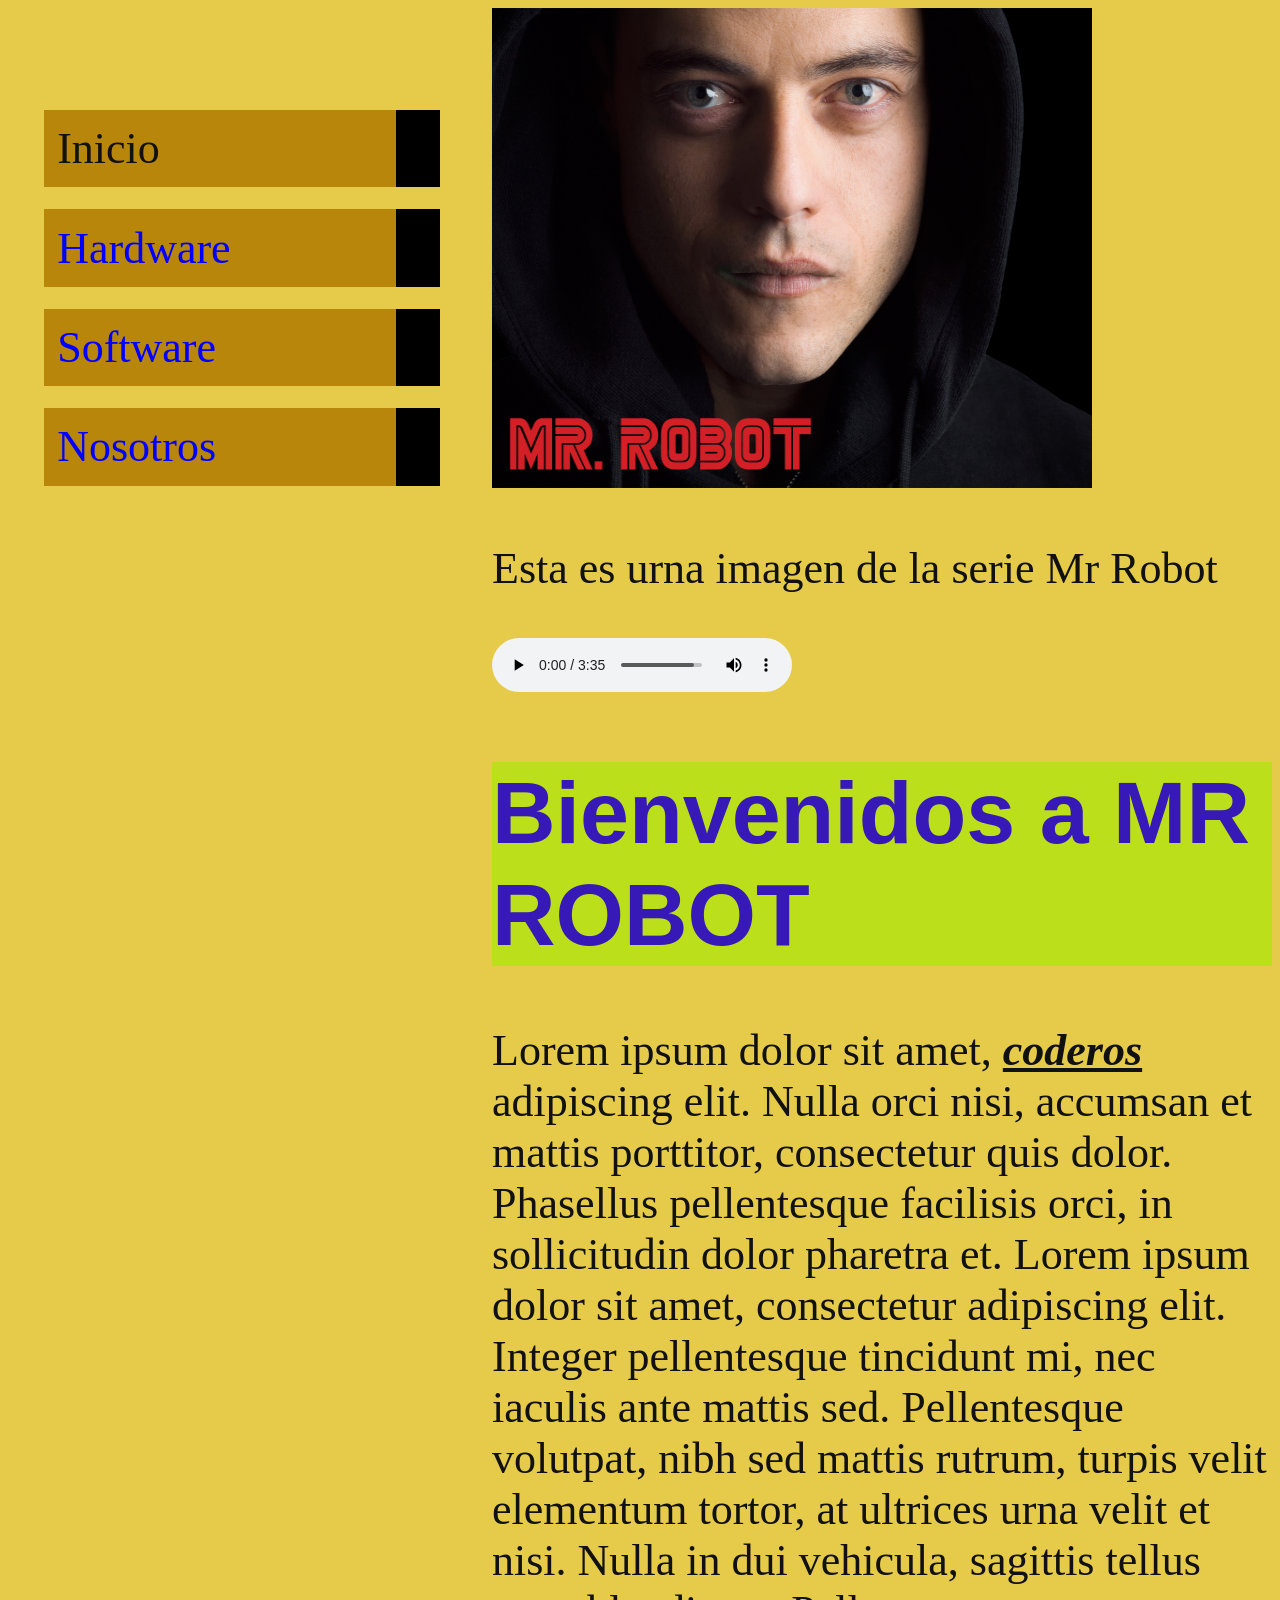
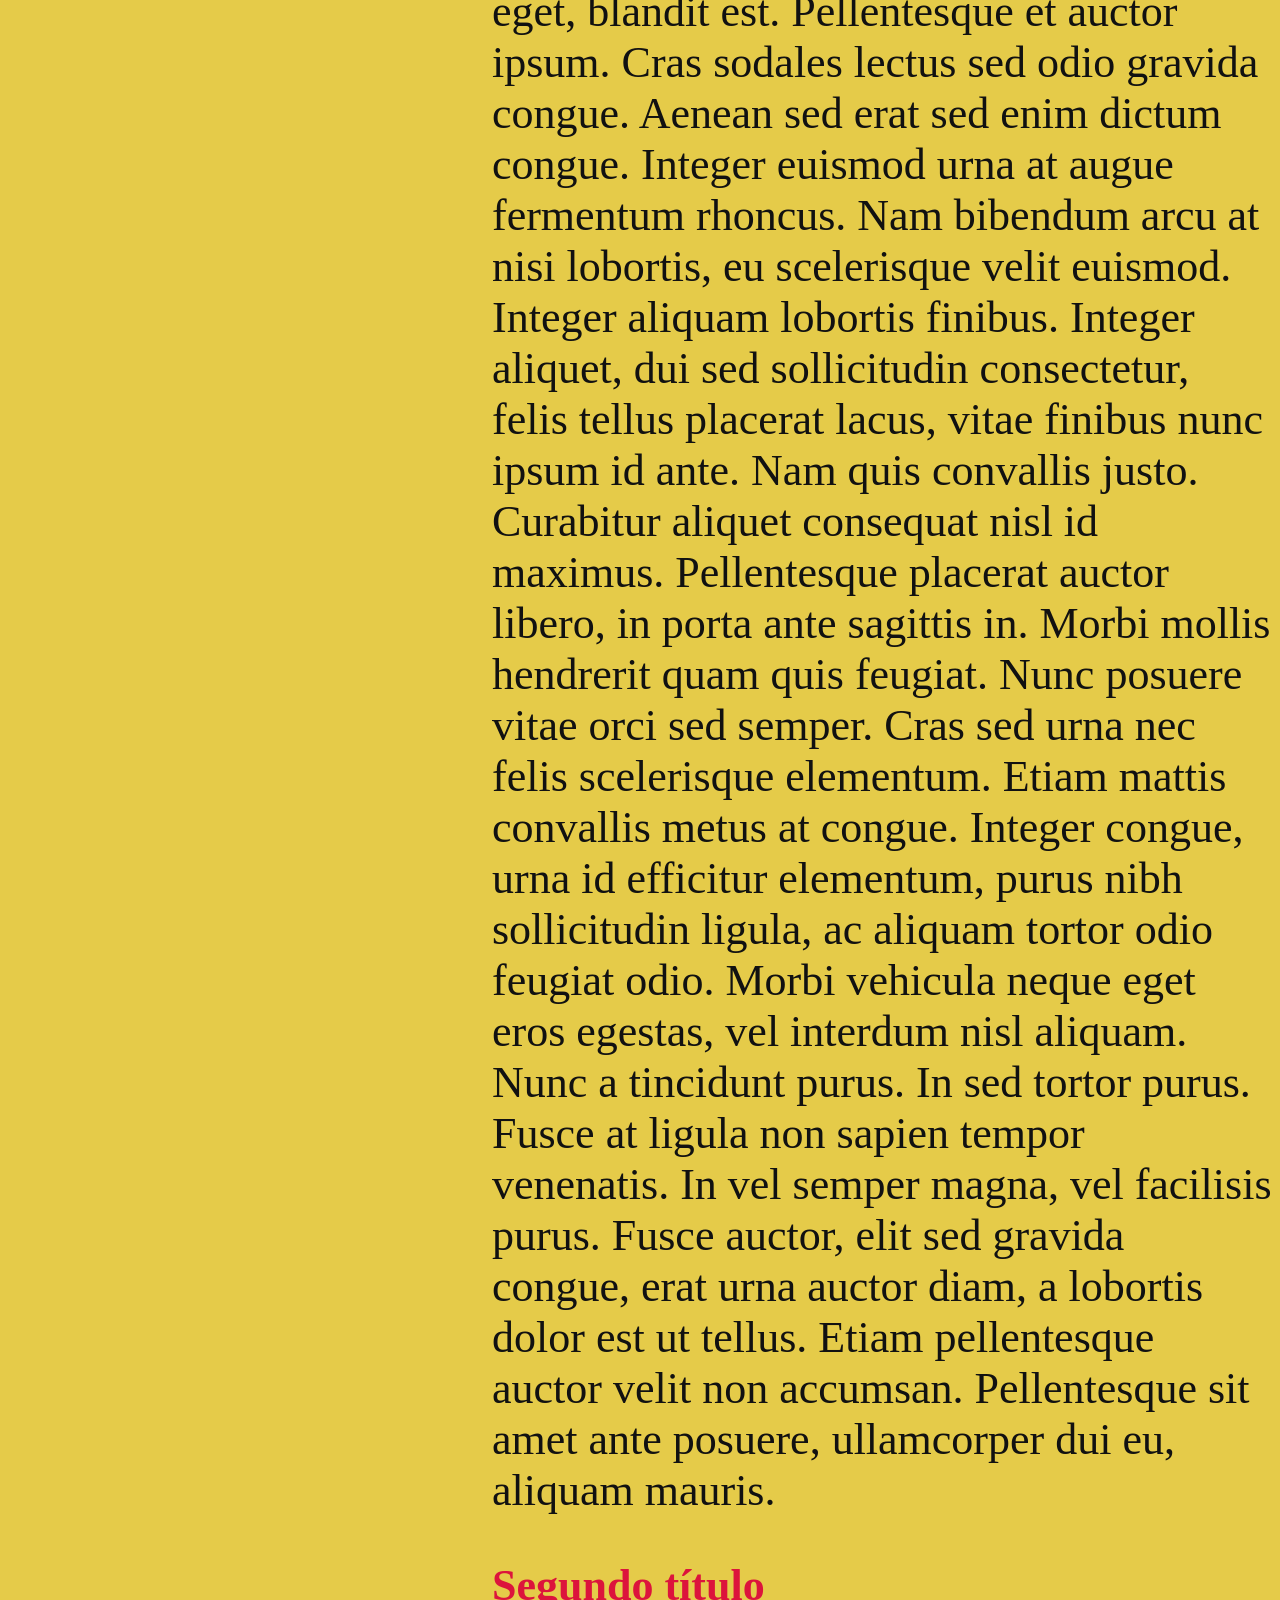
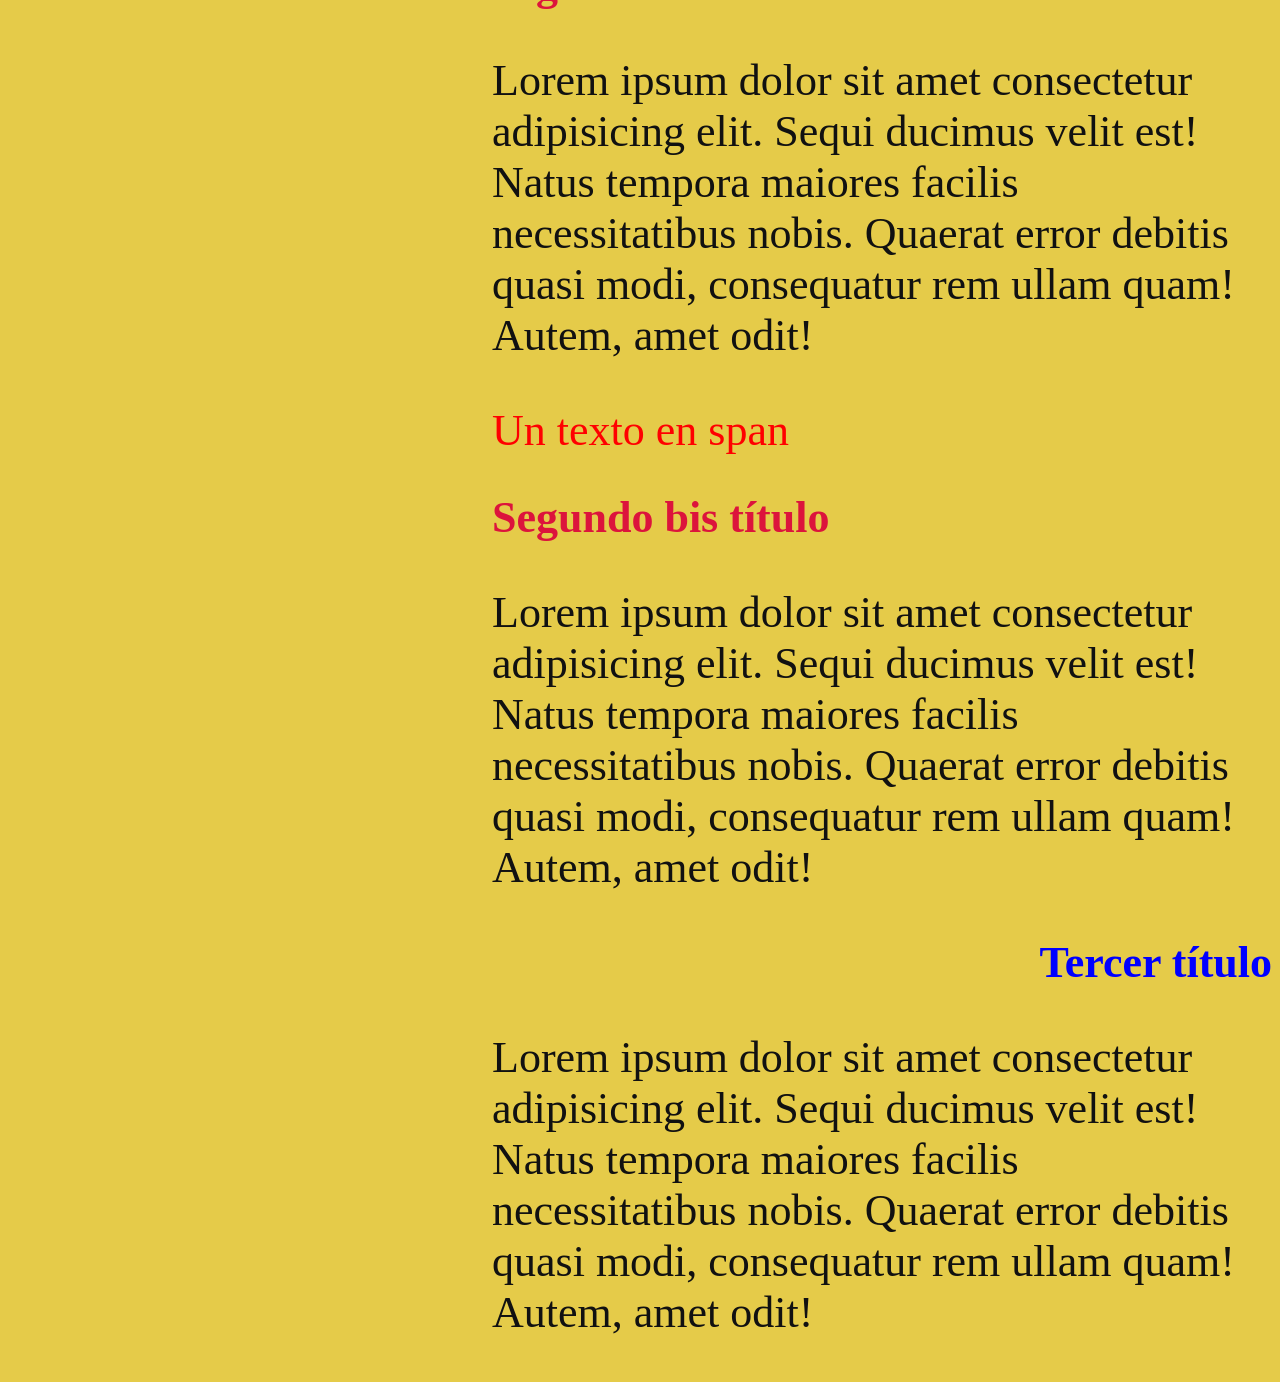
==== index.html @ ac7b76be "1er commit" ====
<!DOCTYPE html>
<html lang="es">
<head>
    <meta charset="UTF-8">
    <meta http-equiv="X-UA-Compatible" content="IE=edge">
    <meta name="viewport" content="width=device-width, initial-scale=1.0">
    <link rel="stylesheet" href="css/style.css">
    <title>Mr Robot</title>
</head>
<body>
     <!--Primer Commit-->
    <header>
        <nav>
            <ul class="navbar">
                <li> Inicio</li>
                <li><a href="pages/hardware.html" target="_blank">Hardware</a> </li>
                <li><a href="pages/software.html" target="_blank">Software</a>  </li>
                <li><a href="pages/nosotros.html" target="_blank">Nosotros</a> </li>
            </ul>
        </nav>
    </header>
    <!--Segundo Commit-->
    <div>
        <img src="img/img1.jpg" alt="Mr Robot" width="600" height="480">
        <p>Esta es urna imagen de la serie Mr Robot</p>
    </div>
    <div>
        <audio src="audios/Morrissey  Everyday Is Like Sunday.mp3.webm" preload="auto" controls></audio>
    </div>
    <div>
         <!--Tercer Commit-->
         <h1>Bienvenidos a MR ROBOT</h1>
    <p>Lorem ipsum dolor sit amet, <b><i><u>coderos</u> </i> </b> adipiscing elit. Nulla orci nisi, accumsan et mattis porttitor, consectetur quis dolor. Phasellus pellentesque facilisis orci, in sollicitudin dolor pharetra et. Lorem ipsum dolor sit amet, consectetur adipiscing elit. Integer pellentesque tincidunt mi, nec iaculis ante mattis sed. Pellentesque volutpat, nibh sed mattis rutrum, turpis velit elementum tortor, at ultrices urna velit et nisi. Nulla in dui vehicula, sagittis tellus eget, blandit est. Pellentesque et auctor ipsum. Cras sodales lectus sed odio gravida congue. Aenean sed erat sed enim dictum congue. Integer euismod urna at augue fermentum rhoncus. Nam bibendum arcu at nisi lobortis, eu scelerisque velit euismod. Integer aliquam lobortis finibus. Integer aliquet, dui sed sollicitudin consectetur, felis tellus placerat lacus, vitae finibus nunc ipsum id ante. Nam quis convallis justo. Curabitur aliquet consequat nisl id maximus.
        Pellentesque placerat auctor libero, in porta ante sagittis in. Morbi mollis hendrerit quam quis feugiat. Nunc posuere vitae orci sed semper. Cras sed urna nec felis scelerisque elementum. Etiam mattis convallis metus at congue. Integer congue, urna id efficitur elementum, purus nibh sollicitudin ligula, ac aliquam tortor odio feugiat odio. Morbi vehicula neque eget eros egestas, vel interdum nisl aliquam. Nunc a tincidunt purus. In sed tortor purus. Fusce at ligula non sapien tempor venenatis. In vel semper magna, vel facilisis purus. Fusce auctor, elit sed gravida congue, erat urna auctor diam, a lobortis dolor est ut tellus. Etiam pellentesque auctor velit non accumsan. Pellentesque sit amet ante posuere, ullamcorper dui eu, aliquam mauris.</p>
    </div>

    <h2>Segundo título</h2>
    <p>Lorem ipsum dolor sit amet consectetur adipisicing elit. Sequi ducimus velit est! Natus tempora maiores facilis necessitatibus nobis. Quaerat error debitis quasi modi, consequatur rem ullam quam! Autem, amet odit! </p>
    <span style="color:red">Un texto en span </span>

    <h2>Segundo bis título</h2>
    <p>Lorem ipsum dolor sit amet consectetur adipisicing elit. Sequi ducimus velit est! Natus tempora maiores facilis necessitatibus nobis. Quaerat error debitis quasi modi, consequatur rem ullam quam! Autem, amet odit! </p>
    <h2 id="especial">Tercer título</h2>
    <p>Lorem ipsum dolor sit amet consectetur adipisicing elit. Sequi ducimus velit est! Natus tempora maiores facilis necessitatibus nobis. Quaerat error debitis quasi modi, consequatur rem ullam quam! Autem, amet odit! </p>

   
</body>
</html>
---- css/style.css ----
:root {
    font-size: 44px; /*tamaño base*/
}
body {
    background-color: rgb(229, 203, 73); /*Commit 1 en CSS*/
    color: #111;
    padding-left: 11em;
}
h1 {
    color: rgb(54, 25, 183);
    background-color: rgb(187, 223, 26);
    font-family: Verdana, Geneva, Tahoma, sans-serif;
    font-size: 2rem;
}

h2 {
    color: crimson;
    font-size: 1rem;
}
#especial {
    color: blue;
    text-align: right;
}
ul.navbar {
    list-style: none;
    position: absolute;
    padding: 0;
    margin: 0;
    top: 2em;
    left: 1em;
    width: 9em;
}
ul.navbar li {
    background-color: darkgoldenrod;  
    margin: .5em 0;
    padding: .3em;
    border-right: 1em solid #000;
}
ul.navbar a {
    text-decoration: none;
}    
a:link {
    color: blue;
}
a:visited {
    color: rgb(245, 17, 17);
}
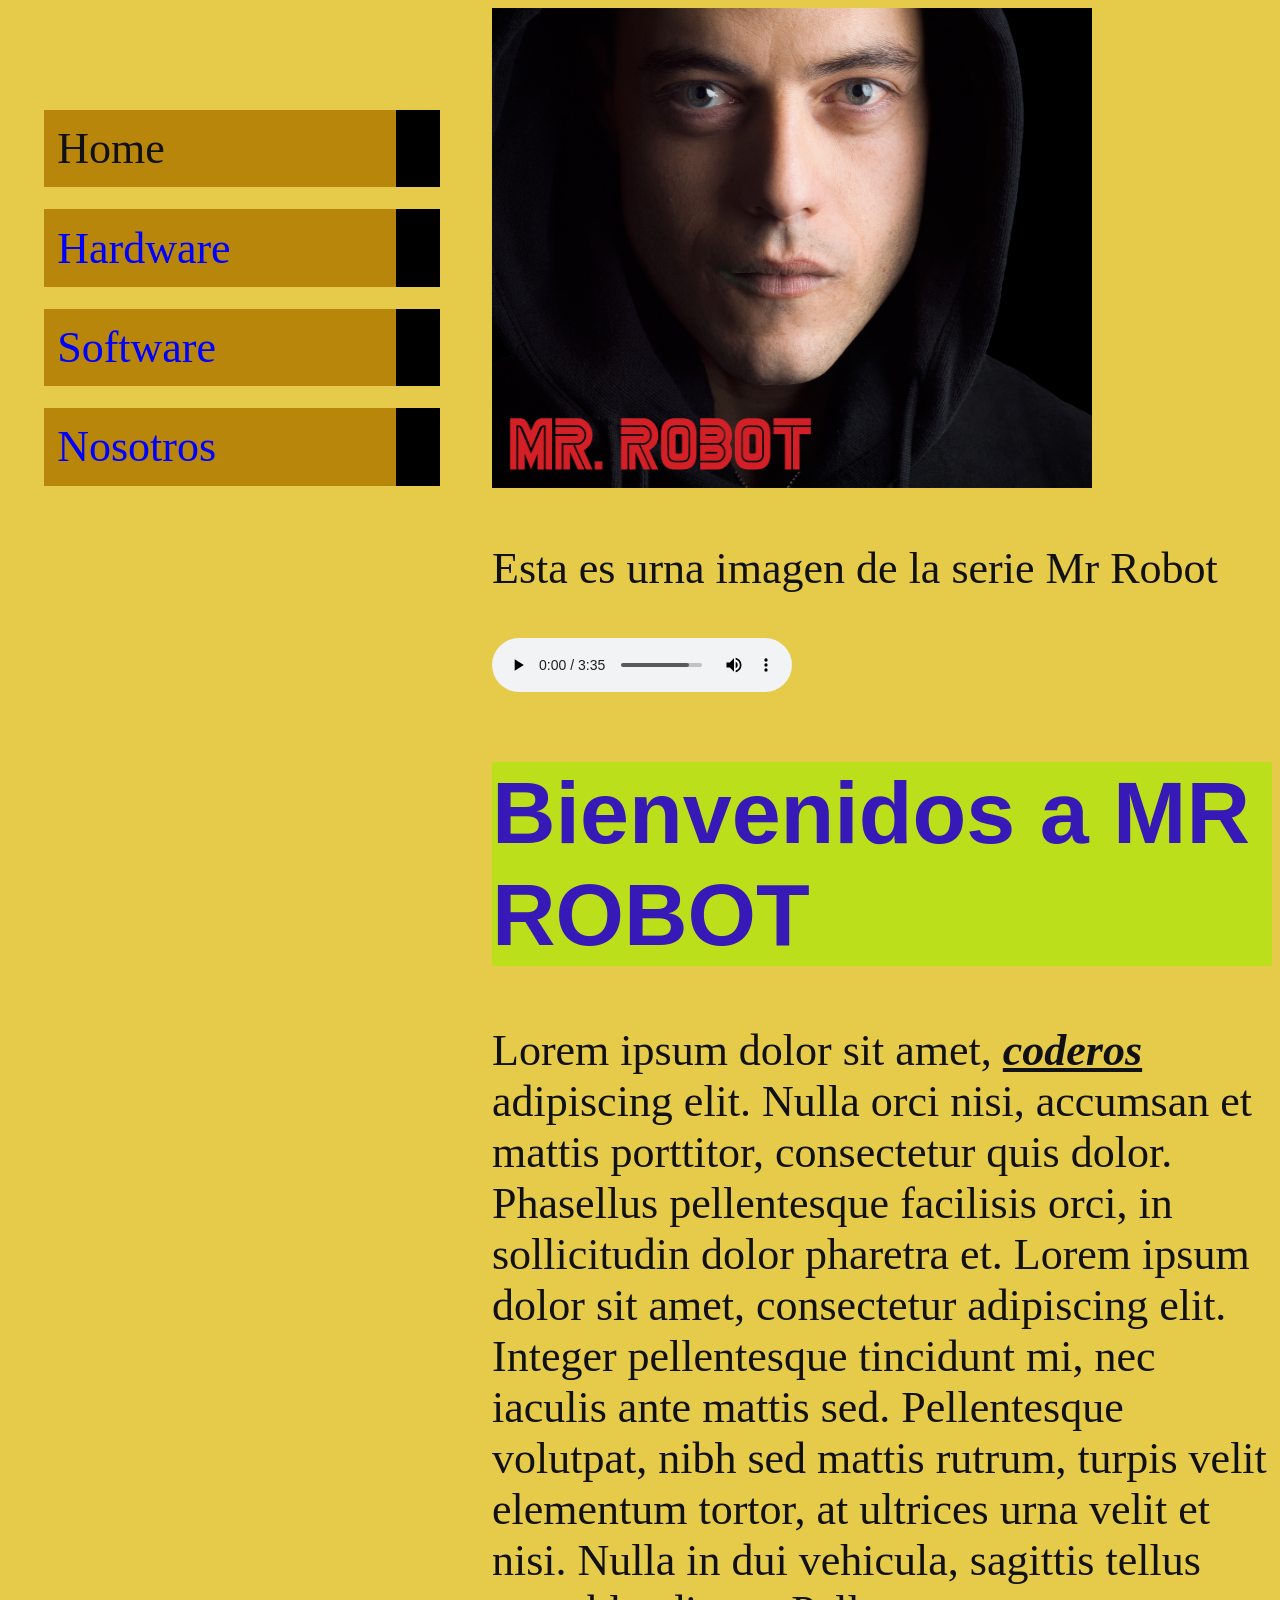
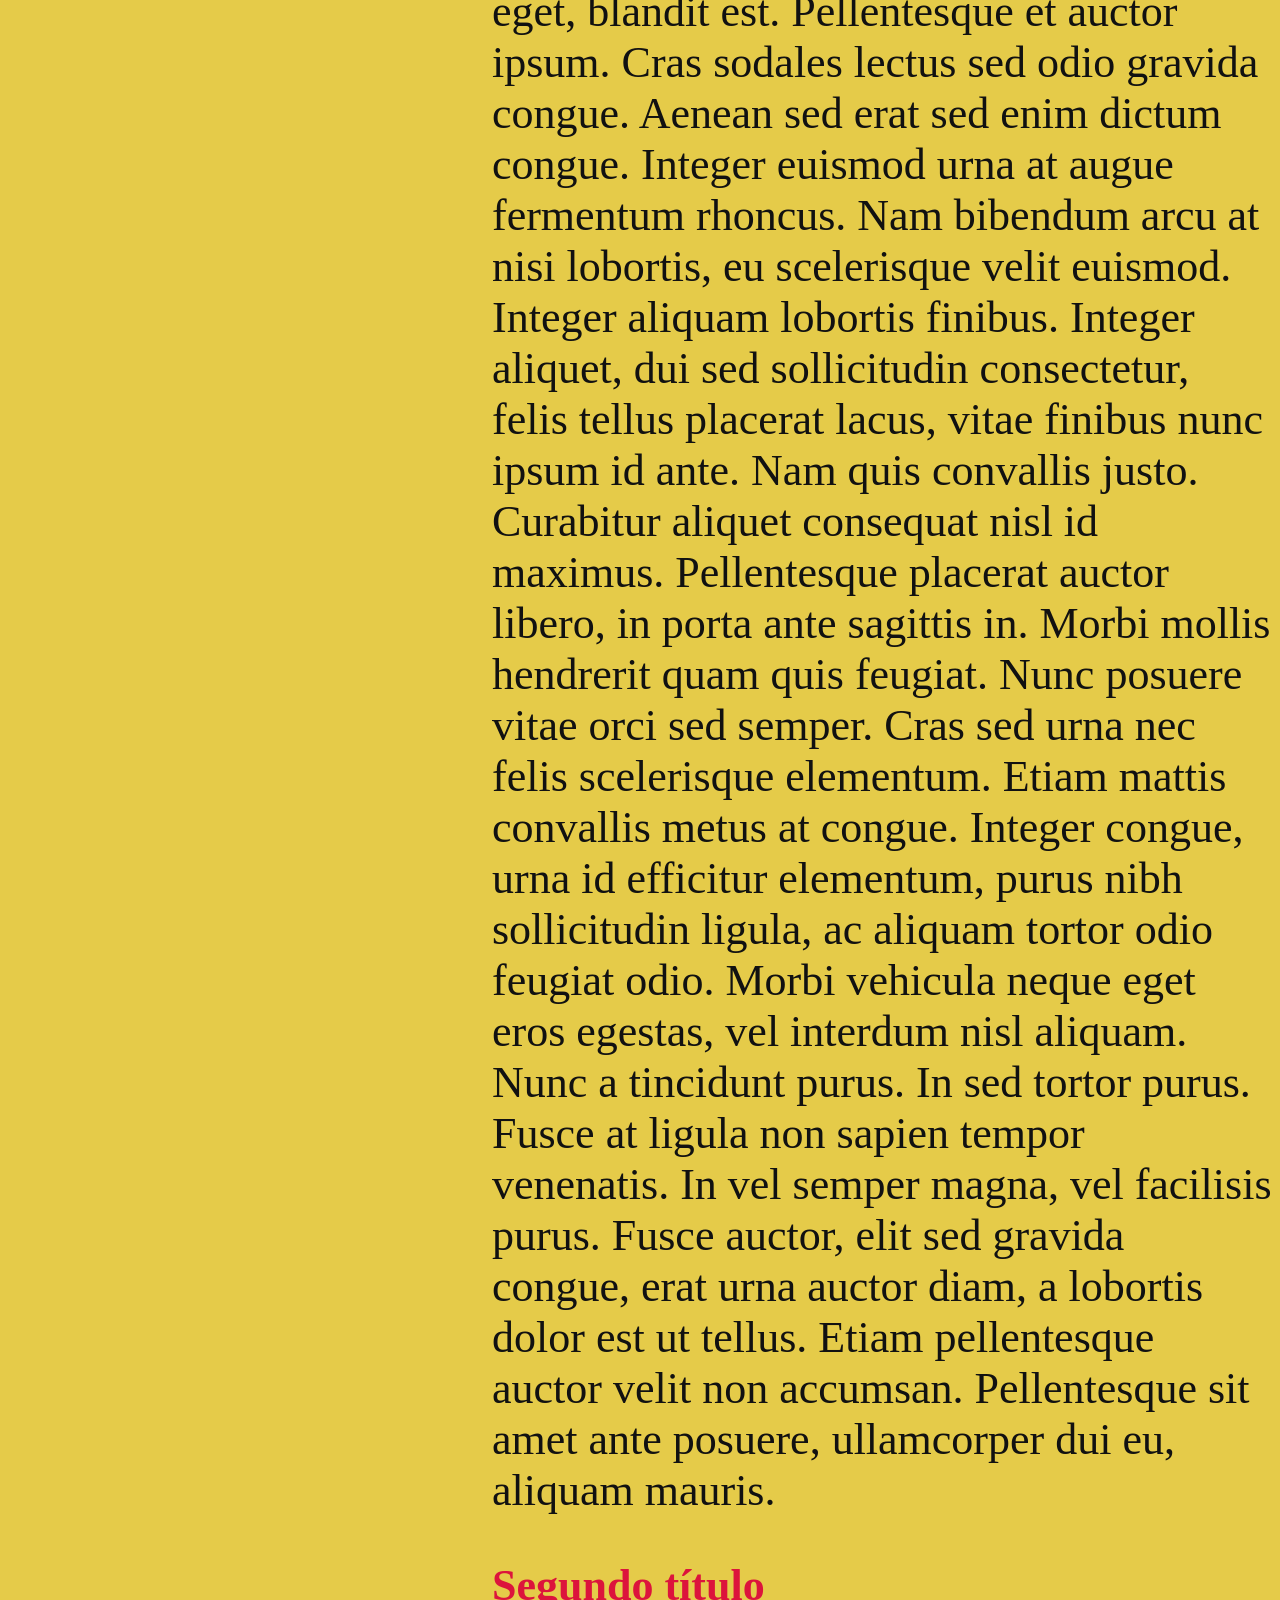
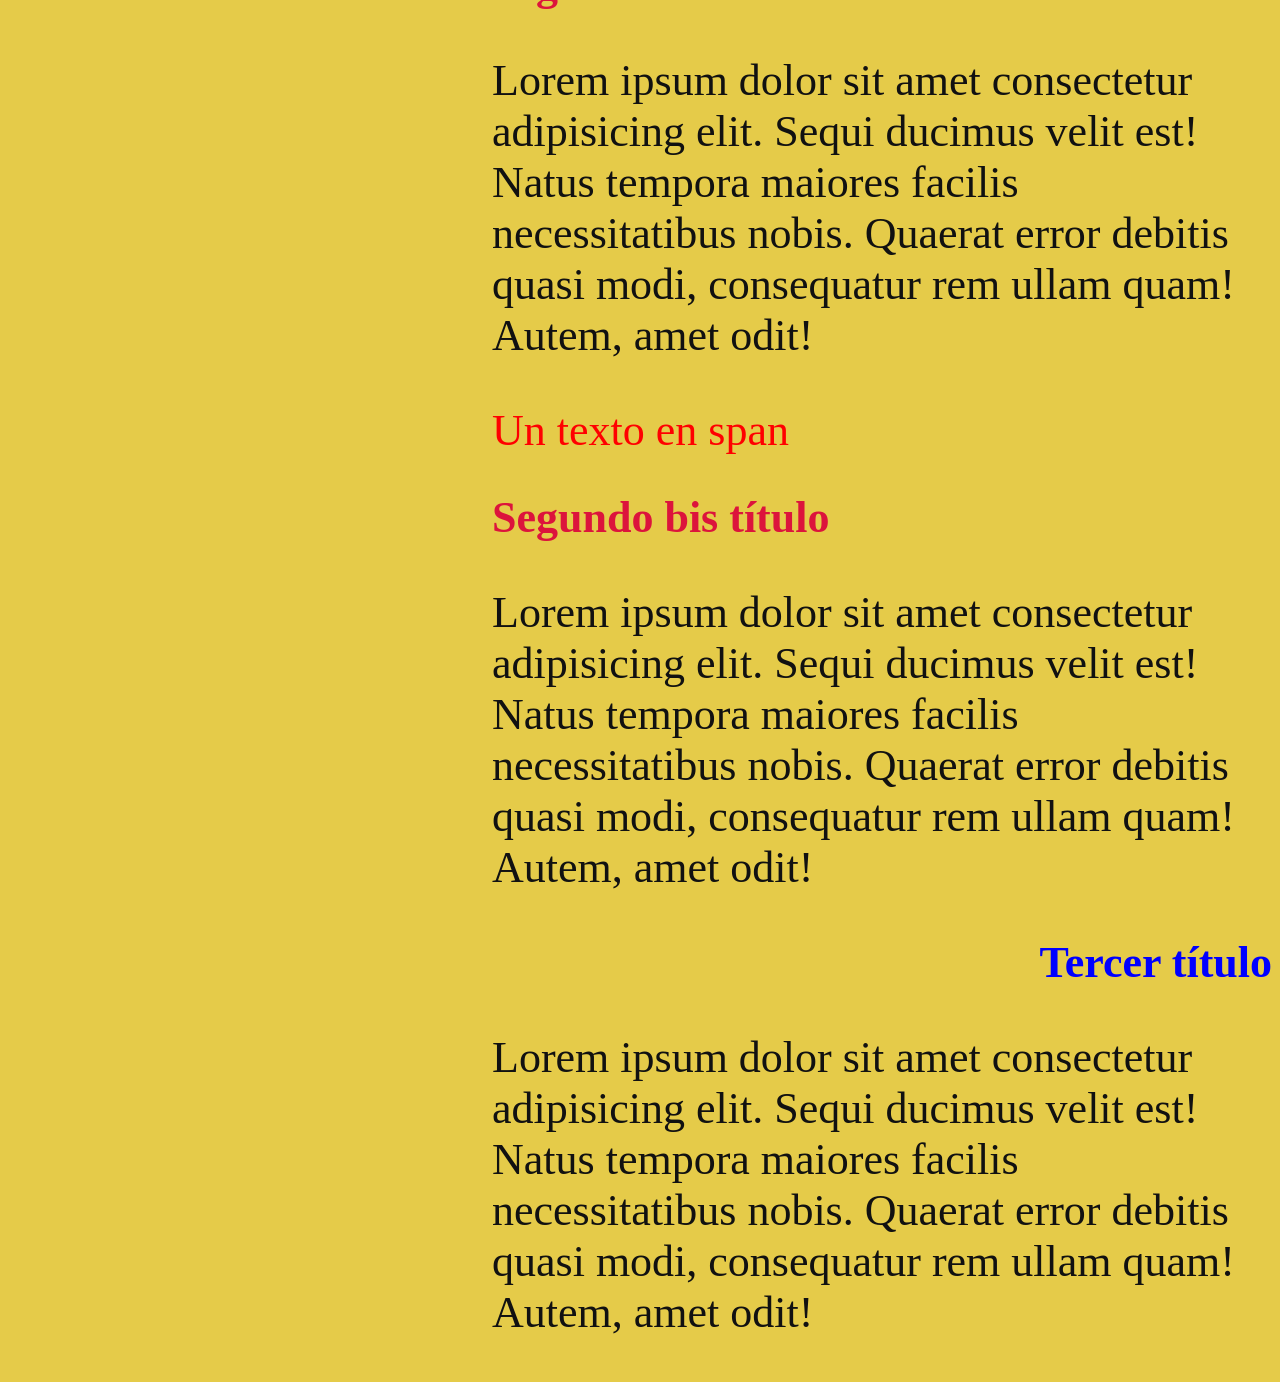
==== commit 6822c532: "3er commit" ====
--- a/index.html
+++ b/index.html
@@ -12,7 +12,7 @@
     <header>
         <nav>
             <ul class="navbar">
-                <li> Inicio</li>
+                <li> Home</li>
                 <li><a href="pages/hardware.html" target="_blank">Hardware</a> </li>
                 <li><a href="pages/software.html" target="_blank">Software</a>  </li>
                 <li><a href="pages/nosotros.html" target="_blank">Nosotros</a> </li>
